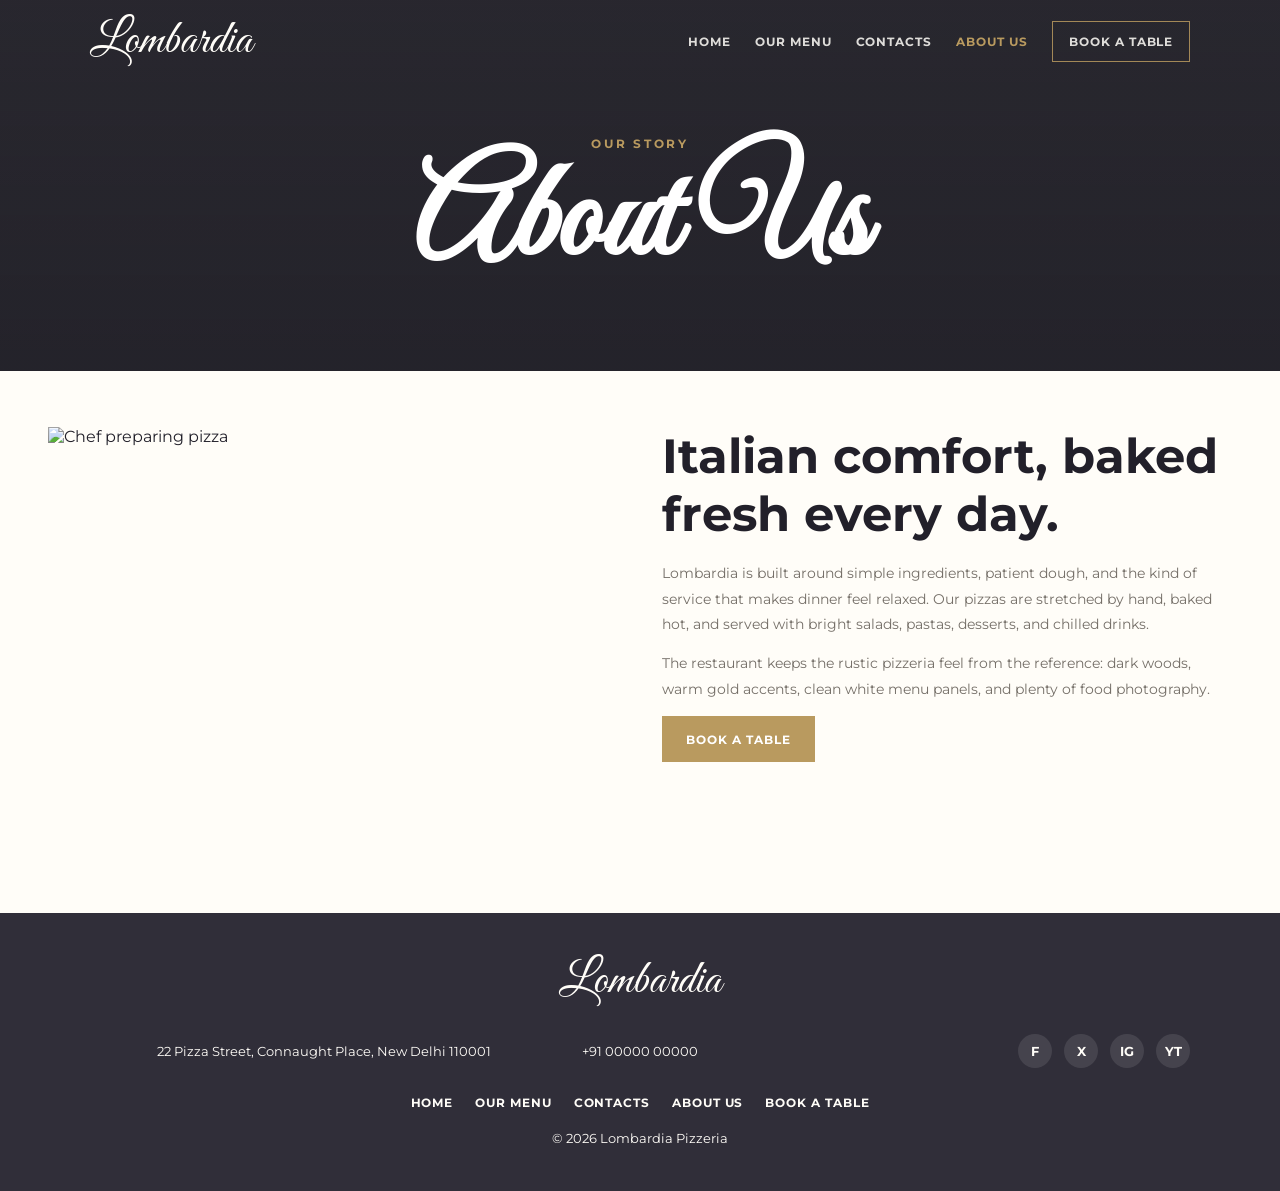
==== about.html @ e8581544 "first commit" ====
<!DOCTYPE html>
<html lang="en">
<head>
  <meta charset="UTF-8">
  <meta name="viewport" content="width=device-width, initial-scale=1.0">
  <title>Lombardia Pizzeria | About Us</title>
  <link rel="preconnect" href="https://fonts.googleapis.com">
  <link rel="preconnect" href="https://fonts.gstatic.com" crossorigin>
  <link href="https://fonts.googleapis.com/css2?family=Great+Vibes&family=Montserrat:wght@400;500;600;700&display=swap" rel="stylesheet">
  <link rel="stylesheet" href="styles.css">
</head>
<body>
  <header class="compact-header">
    <nav class="navbar">
      <a class="brand" href="index.html">Lombardia</a>
      <button class="nav-toggle" type="button" aria-label="Open navigation" aria-expanded="false"><span></span><span></span><span></span></button>
      <div class="nav-links"><a href="index.html">Home</a><a href="menu.html">Our Menu</a><a href="contact.html">Contacts</a><a class="active" href="about.html">About Us</a><a class="nav-cta" href="book-table.html">Book a Table</a></div>
    </nav>
    <div class="page-hero"><p class="eyebrow">Our Story</p><h1>About Us</h1></div>
  </header>

  <main>
    <section class="about-section">
      <img src="https://images.pexels.com/photos/5908226/pexels-photo-5908226.jpeg?auto=compress&cs=tinysrgb&w=900" alt="Chef preparing pizza">
      <div>
        <h2>Italian comfort, baked fresh every day.</h2>
        <p>Lombardia is built around simple ingredients, patient dough, and the kind of service that makes dinner feel relaxed. Our pizzas are stretched by hand, baked hot, and served with bright salads, pastas, desserts, and chilled drinks.</p>
        <p>The restaurant keeps the rustic pizzeria feel from the reference: dark woods, warm gold accents, clean white menu panels, and plenty of food photography.</p>
        <a class="btn btn-gold" href="book-table.html">Book a Table</a>
      </div>
    </section>
  </main>

  <footer class="site-footer">
    <a class="brand" href="index.html">Lombardia</a>
    <div class="footer-grid">
      <p>22 Pizza Street, Connaught Place, New Delhi 110001</p>
      <a href="tel:+919263413181">+91 00000 00000</a>
      <div class="socials"><a href="https://facebook.com" aria-label="Facebook">f</a><a href="https://twitter.com" aria-label="Twitter">x</a><a href="https://instagram.com" aria-label="Instagram">ig</a><a href="https://youtube.com" aria-label="YouTube">yt</a></div>
    </div>
    <div class="footer-links"><a href="index.html">Home</a><a href="menu.html">Our Menu</a><a href="contact.html">Contacts</a><a href="about.html">About Us</a><a href="book-table.html">Book a Table</a></div>
    <small>© 2026 Lombardia Pizzeria</small>
  </footer>
  <script src="script.js"></script>
</body>
</html>
---- styles.css ----
:root {
  --ink: #22202a;
  --paper: #f4efe8;
  --white: #fffdf8;
  --gold: #b99a5f;
  --gold-dark: #927643;
  --blue: #2467b2;
  --muted: #756f68;
}

* {
  box-sizing: border-box;
}

body {
  margin: 0;
  color: var(--ink);
  font-family: "Montserrat", Arial, sans-serif;
  background:
    linear-gradient(rgba(20, 18, 25, .78), rgba(20, 18, 25, .78)),
    url("https://images.pexels.com/photos/315755/pexels-photo-315755.jpeg?auto=compress&cs=tinysrgb&w=1600") center / cover fixed;
}

a {
  color: inherit;
  text-decoration: none;
}

img {
  display: block;
  max-width: 100%;
}

.site-header,
.compact-header {
  width: 100%;
  background: #201f28;
}

.navbar {
  display: flex;
  align-items: center;
  justify-content: space-between;
  min-height: 82px;
  padding: 0 7%;
  color: var(--white);
  position: relative;
  z-index: 5;
}

.brand {
  font-family: "Great Vibes", cursive;
  font-size: clamp(2rem, 4vw, 3rem);
  line-height: 1;
}

.nav-links {
  display: flex;
  align-items: center;
  gap: 24px;
  font-size: .75rem;
  font-weight: 700;
  letter-spacing: .08em;
  text-transform: uppercase;
}

.nav-links a {
  opacity: .85;
}

.nav-links a:hover,
.nav-links .active {
  color: var(--gold);
  opacity: 1;
}

.nav-cta {
  border: 1px solid var(--gold);
  padding: 12px 16px;
}

.nav-toggle {
  display: none;
  width: 42px;
  height: 42px;
  border: 1px solid rgba(255,255,255,.25);
  background: transparent;
}

.nav-toggle span {
  display: block;
  height: 2px;
  width: 20px;
  margin: 5px auto;
  background: var(--white);
}

.hero {
  min-height: 575px;
  display: grid;
  place-items: center;
  text-align: center;
  color: var(--white);
  padding: 80px 24px 160px;
  background:
    linear-gradient(rgba(15,14,20,.28), rgba(15,14,20,.58)),
    url("https://images.pexels.com/photos/1566837/pexels-photo-1566837.jpeg?auto=compress&cs=tinysrgb&w=1600") center / cover;
}

.hero-copy {
  max-width: 760px;
}

.eyebrow {
  margin: 0 0 12px;
  color: var(--gold);
  font-size: .78rem;
  font-weight: 700;
  letter-spacing: .22em;
  text-transform: uppercase;
}

h1 {
  margin: 0;
  font-family: "Great Vibes", cursive;
  font-size: clamp(4rem, 11vw, 8.5rem);
  line-height: .9;
}

h2 {
  margin: 0 0 18px;
  font-size: clamp(1.8rem, 4vw, 3rem);
}

h3 {
  margin: 0;
  font-size: .95rem;
  text-transform: uppercase;
}

.hero p:not(.eyebrow) {
  max-width: 620px;
  margin: 18px auto 0;
  line-height: 1.8;
}

.hero-actions,
.center-action {
  display: flex;
  gap: 14px;
  justify-content: center;
  flex-wrap: wrap;
  margin-top: 28px;
}

.btn,
.mini-btn {
  display: inline-flex;
  align-items: center;
  justify-content: center;
  border: 0;
  cursor: pointer;
  font-weight: 700;
  text-transform: uppercase;
}

.btn {
  min-height: 46px;
  padding: 0 24px;
  font-size: .78rem;
  letter-spacing: .08em;
}

.btn-gold,
.mini-btn.gold {
  color: #fff;
  background: var(--gold);
}

.btn-gold:hover,
.mini-btn.gold:hover {
  background: var(--gold-dark);
}

.btn-outline {
  color: #fff;
  border: 1px solid rgba(255,255,255,.65);
}

.btn-blue,
.mini-btn.blue {
  color: #fff;
  background: var(--blue);
}

.feature-panel,
.mosaic-menu,
.form-layout,
.about-section,
.menu-section {
  width: 100%;
  margin: 0;
  background: var(--white);
}

.overlap {
  margin-top: -90px;
  position: relative;
  z-index: 2;
  padding: 38px 48px 46px;
}

.section-title {
  text-align: center;
  margin-bottom: 28px;
}

.section-title span {
  display: block;
  font-family: "Great Vibes", cursive;
  color: var(--gold-dark);
  font-size: 2.2rem;
}

.section-title.light {
  color: #fff;
  text-shadow: 0 2px 22px rgba(0,0,0,.55);
}

.section-title.light span {
  color: #fff;
}

.popular-grid,
.menu-grid {
  display: grid;
  grid-template-columns: repeat(5, 1fr);
  gap: 22px;
}

.popular-grid.three {
  grid-template-columns: repeat(3, 1fr);
}

.dish-card,
.menu-card {
  text-align: center;
}

.dish-card img {
  width: 135px;
  height: 135px;
  margin: 0 auto 16px;
  object-fit: cover;
  border-radius: 50%;
  border: 5px solid #f1e5d4;
}

.dish-card p,
.menu-card p,
.about-section p,
.delivery-strip p,
.contact-info p,
.booking-note p {
  color: var(--muted);
  font-size: .9rem;
  line-height: 1.75;
}

.dish-card strong,
.menu-card strong {
  display: block;
  margin: 10px 0 14px;
  color: var(--gold-dark);
}

.mini-btn {
  min-height: 30px;
  min-width: 96px;
  padding: 0 12px;
  font-size: .67rem;
}

.photo-band {
  width: 100%;
  min-height: 255px;
  margin: 0;
  display: grid;
  place-items: center;
  padding: 72px 20px;
  background-position: center;
  background-size: cover;
}

.starters-band {
  background-image: linear-gradient(rgba(24,22,30,.35), rgba(24,22,30,.55)), url("https://images.pexels.com/photos/1640774/pexels-photo-1640774.jpeg?auto=compress&cs=tinysrgb&w=1600");
}

.drinks-band {
  background-image: linear-gradient(rgba(24,22,30,.38), rgba(24,22,30,.58)), url("https://images.pexels.com/photos/1283219/pexels-photo-1283219.jpeg?auto=compress&cs=tinysrgb&w=1600");
}

.mosaic-menu {
  display: grid;
  grid-template-columns: 1fr 1fr;
}

.mosaic-menu article {
  display: grid;
  grid-template-columns: 1fr 1fr;
}

.mosaic-menu div {
  min-height: 230px;
  padding: 32px;
  display: flex;
  flex-direction: column;
  align-items: flex-start;
  justify-content: center;
}

.mosaic-menu img {
  width: 100%;
  height: 100%;
  min-height: 230px;
  object-fit: cover;
}

.drinks-panel {
  padding: 48px;
}

.delivery-strip {
  width: 100%;
  margin: 0;
  min-height: 300px;
  padding: 48px 7%;
  display: grid;
  grid-template-columns: 260px minmax(0, 560px);
  justify-content: center;
  align-items: center;
  gap: 38px;
  color: #fff;
  background: #24232d;
}

.delivery-strip img {
  width: 260px;
  height: 180px;
  object-fit: cover;
  transform: rotate(-4deg);
  box-shadow: 0 18px 35px rgba(0,0,0,.35);
}

.site-footer {
  width: 100%;
  margin: 0;
  padding: 44px 7%;
  text-align: center;
  color: var(--white);
  background: #302e39;
}

.footer-grid {
  display: grid;
  grid-template-columns: 1fr auto 1fr;
  align-items: center;
  gap: 24px;
  margin: 24px 0;
  font-size: .82rem;
}

.footer-links {
  display: flex;
  justify-content: center;
  flex-wrap: wrap;
  gap: 14px 22px;
  margin-bottom: 18px;
  font-size: .72rem;
  font-weight: 700;
  letter-spacing: .08em;
  text-transform: uppercase;
}

.footer-links a:hover {
  color: var(--gold);
}

.socials {
  display: flex;
  justify-content: flex-end;
  gap: 12px;
}

.socials a {
  width: 34px;
  height: 34px;
  display: grid;
  place-items: center;
  border-radius: 50%;
  background: rgba(255,255,255,.1);
  text-transform: uppercase;
  font-weight: 700;
}

.compact-header {
  background:
    linear-gradient(rgba(28,27,35,.72), rgba(28,27,35,.82)),
    url("https://images.pexels.com/photos/5907901/pexels-photo-5907901.jpeg?auto=compress&cs=tinysrgb&w=1600") center / cover;
}

.page-hero {
  min-height: 285px;
  display: grid;
  place-items: center;
  align-content: center;
  text-align: center;
  color: #fff;
  padding: 54px 20px 86px;
}

.menu-page {
  width: 100%;
  margin: 0;
  background: var(--paper);
  padding: 52px 0;
}

.menu-section {
  padding: 38px 48px;
  margin-bottom: 34px;
}

.menu-grid {
  grid-template-columns: repeat(4, 1fr);
}

.menu-card {
  background: #fbfaf7;
  padding: 12px 12px 18px;
  box-shadow: 0 10px 25px rgba(39,31,20,.08);
}

.menu-card img {
  width: 100%;
  aspect-ratio: 1 / .72;
  object-fit: cover;
  margin-bottom: 16px;
}

.form-page {
  width: 100%;
  margin: 0;
  padding: 56px 0;
  background: var(--paper);
}

.form-layout {
  display: grid;
  grid-template-columns: .8fr 1.2fr;
  gap: 44px;
  padding: 48px;
}

.form-layout.reverse {
  grid-template-columns: 1.05fr .95fr;
}

.paper-form {
  display: grid;
  gap: 16px;
}

.paper-form label {
  display: grid;
  gap: 8px;
  font-size: .78rem;
  font-weight: 700;
  text-transform: uppercase;
}

.paper-form input,
.paper-form textarea {
  width: 100%;
  border: 1px solid #ded7cd;
  background: #f7f3ed;
  min-height: 44px;
  padding: 12px;
  font: inherit;
}

.paper-form textarea {
  resize: vertical;
}

.contact-info,
.booking-note {
  align-self: center;
}

.booking-note img {
  width: 100%;
  max-height: 360px;
  object-fit: cover;
  margin-top: 24px;
}

.about-section {
  display: grid;
  grid-template-columns: 1fr 1fr;
  gap: 44px;
  padding: 56px 48px;
}

.about-section img {
  width: 100%;
  height: 100%;
  min-height: 430px;
  object-fit: cover;
}

@media (max-width: 920px) {
  .nav-toggle {
    display: block;
  }

  .nav-links {
    display: none;
    position: absolute;
    left: 7%;
    right: 7%;
    top: 70px;
    padding: 18px;
    background: #262531;
    flex-direction: column;
    align-items: stretch;
  }

  .nav-links.open {
    display: flex;
  }

  .popular-grid,
  .popular-grid.three,
  .menu-grid,
  .mosaic-menu,
  .delivery-strip,
  .form-layout,
  .form-layout.reverse,
  .about-section,
  .footer-grid {
    grid-template-columns: 1fr;
  }

  .popular-grid,
  .menu-grid {
    max-width: 520px;
    margin: 0 auto;
  }

  .footer-grid,
  .socials {
    justify-items: center;
    justify-content: center;
  }
}

@media (max-width: 620px) {
  .navbar,
  .overlap,
  .drinks-panel,
  .menu-section,
  .form-layout,
  .about-section {
    padding-left: 22px;
    padding-right: 22px;
  }

  .hero {
    min-height: 520px;
  }

  .mosaic-menu article {
    grid-template-columns: 1fr;
  }

  .delivery-strip {
    padding: 40px 22px;
  }

  .delivery-strip img {
    width: 100%;
  }
}
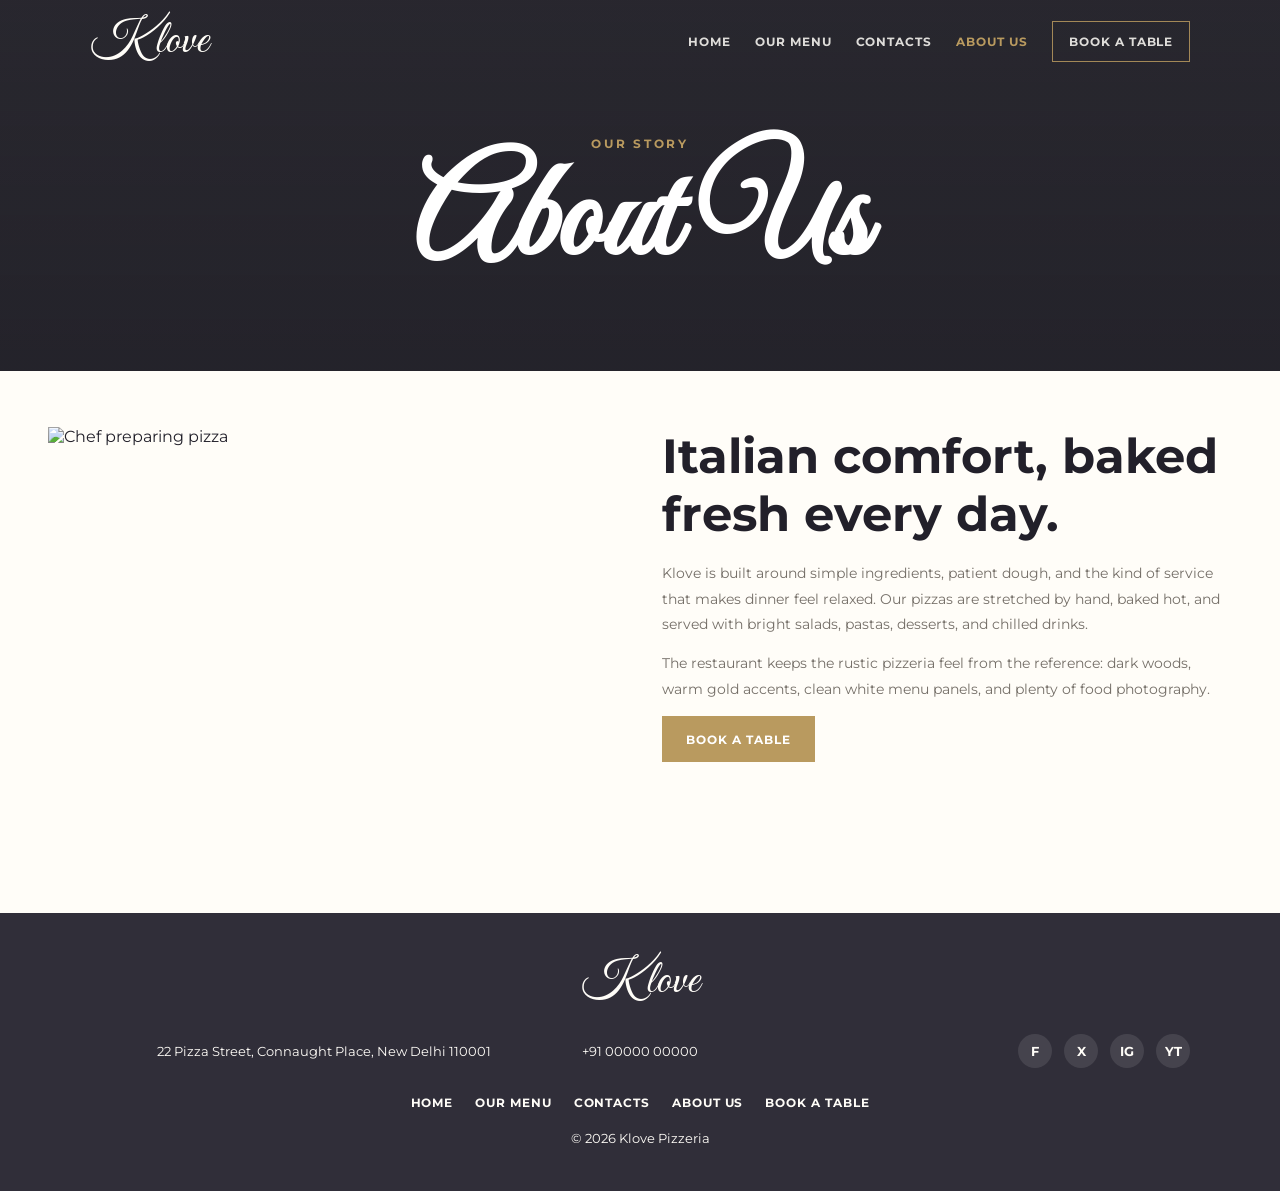
==== commit c87f6799: "Updated project files" ====
--- a/about.html
+++ b/about.html
@@ -3,7 +3,7 @@
 <head>
   <meta charset="UTF-8">
   <meta name="viewport" content="width=device-width, initial-scale=1.0">
-  <title>Lombardia Pizzeria | About Us</title>
+  <title>Klove Pizzeria | About Us</title>
   <link rel="preconnect" href="https://fonts.googleapis.com">
   <link rel="preconnect" href="https://fonts.gstatic.com" crossorigin>
   <link href="https://fonts.googleapis.com/css2?family=Great+Vibes&family=Montserrat:wght@400;500;600;700&display=swap" rel="stylesheet">
@@ -12,7 +12,7 @@
 <body>
   <header class="compact-header">
     <nav class="navbar">
-      <a class="brand" href="index.html">Lombardia</a>
+      <a class="brand" href="index.html">Klove</a>
       <button class="nav-toggle" type="button" aria-label="Open navigation" aria-expanded="false"><span></span><span></span><span></span></button>
       <div class="nav-links"><a href="index.html">Home</a><a href="menu.html">Our Menu</a><a href="contact.html">Contacts</a><a class="active" href="about.html">About Us</a><a class="nav-cta" href="book-table.html">Book a Table</a></div>
     </nav>
@@ -24,7 +24,7 @@
       <img src="https://images.pexels.com/photos/5908226/pexels-photo-5908226.jpeg?auto=compress&cs=tinysrgb&w=900" alt="Chef preparing pizza">
       <div>
         <h2>Italian comfort, baked fresh every day.</h2>
-        <p>Lombardia is built around simple ingredients, patient dough, and the kind of service that makes dinner feel relaxed. Our pizzas are stretched by hand, baked hot, and served with bright salads, pastas, desserts, and chilled drinks.</p>
+        <p>Klove is built around simple ingredients, patient dough, and the kind of service that makes dinner feel relaxed. Our pizzas are stretched by hand, baked hot, and served with bright salads, pastas, desserts, and chilled drinks.</p>
         <p>The restaurant keeps the rustic pizzeria feel from the reference: dark woods, warm gold accents, clean white menu panels, and plenty of food photography.</p>
         <a class="btn btn-gold" href="book-table.html">Book a Table</a>
       </div>
@@ -32,14 +32,14 @@
   </main>
 
   <footer class="site-footer">
-    <a class="brand" href="index.html">Lombardia</a>
+    <a class="brand" href="index.html">Klove</a>
     <div class="footer-grid">
       <p>22 Pizza Street, Connaught Place, New Delhi 110001</p>
       <a href="tel:+919263413181">+91 00000 00000</a>
       <div class="socials"><a href="https://facebook.com" aria-label="Facebook">f</a><a href="https://twitter.com" aria-label="Twitter">x</a><a href="https://instagram.com" aria-label="Instagram">ig</a><a href="https://youtube.com" aria-label="YouTube">yt</a></div>
     </div>
     <div class="footer-links"><a href="index.html">Home</a><a href="menu.html">Our Menu</a><a href="contact.html">Contacts</a><a href="about.html">About Us</a><a href="book-table.html">Book a Table</a></div>
-    <small>© 2026 Lombardia Pizzeria</small>
+    <small>© 2026 Klove Pizzeria</small>
   </footer>
   <script src="script.js"></script>
 </body>
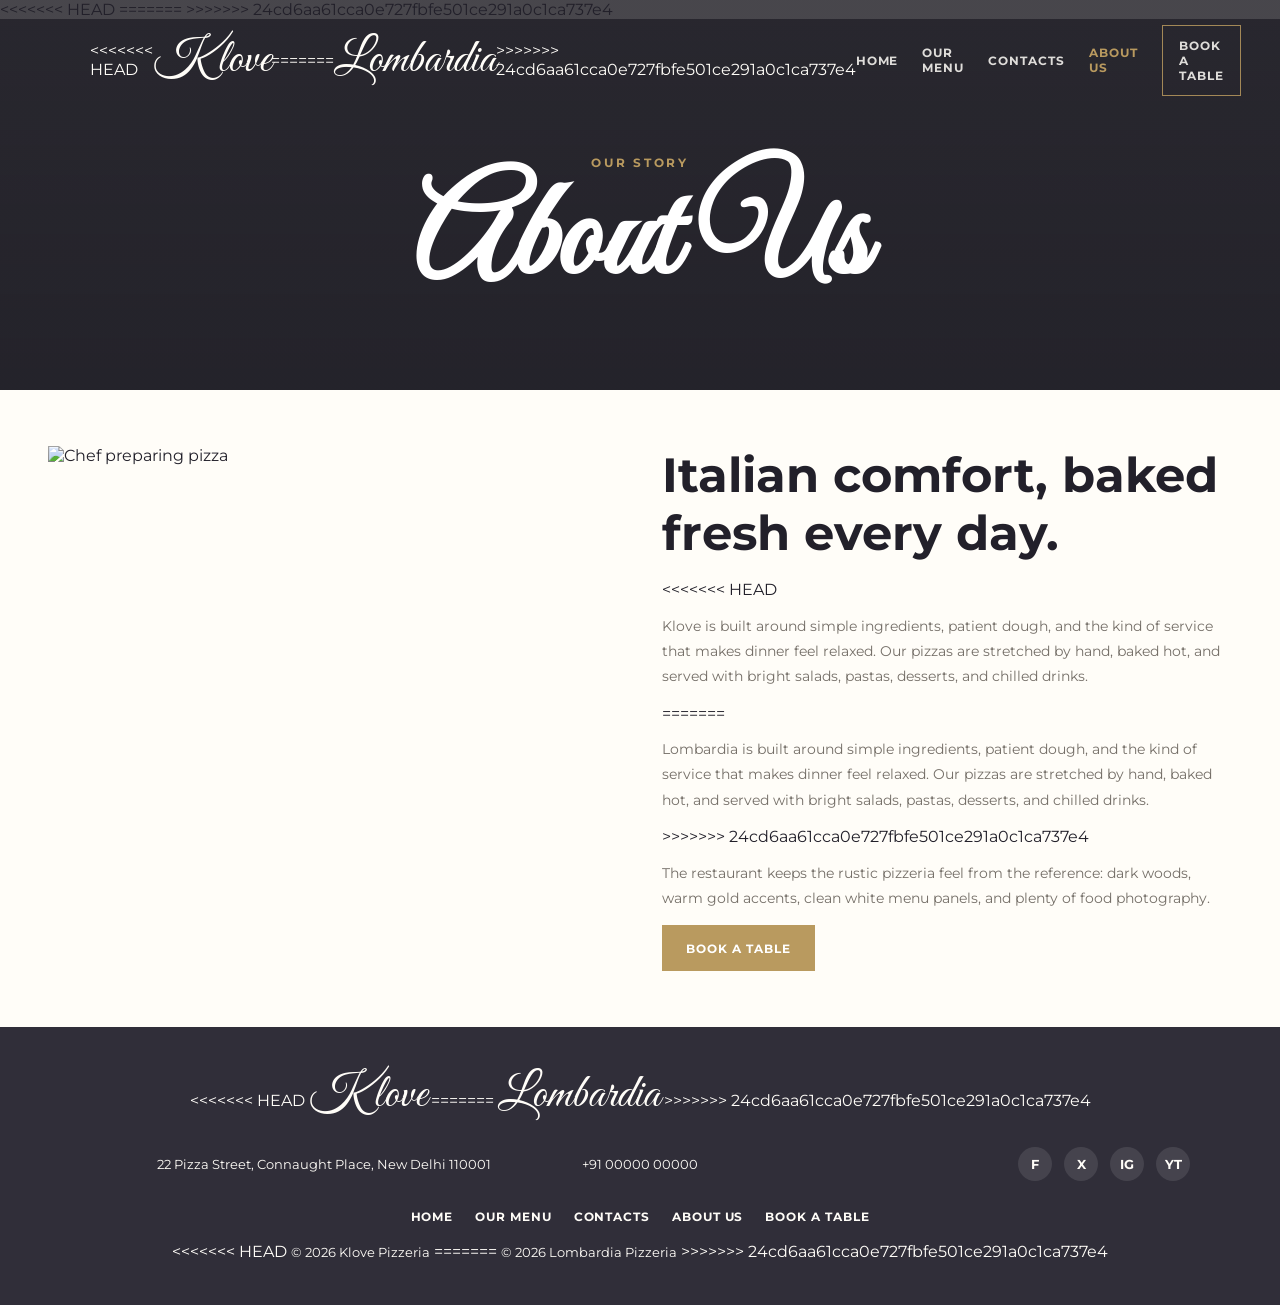
==== commit ab616499: "Updated website" ====
--- a/about.html
+++ b/about.html
@@ -3,7 +3,11 @@
 <head>
   <meta charset="UTF-8">
   <meta name="viewport" content="width=device-width, initial-scale=1.0">
+<<<<<<< HEAD
   <title>Klove Pizzeria | About Us</title>
+=======
+  <title>Lombardia Pizzeria | About Us</title>
+>>>>>>> 24cd6aa61cca0e727fbfe501ce291a0c1ca737e4
   <link rel="preconnect" href="https://fonts.googleapis.com">
   <link rel="preconnect" href="https://fonts.gstatic.com" crossorigin>
   <link href="https://fonts.googleapis.com/css2?family=Great+Vibes&family=Montserrat:wght@400;500;600;700&display=swap" rel="stylesheet">
@@ -12,7 +16,11 @@
 <body>
   <header class="compact-header">
     <nav class="navbar">
+<<<<<<< HEAD
       <a class="brand" href="index.html">Klove</a>
+=======
+      <a class="brand" href="index.html">Lombardia</a>
+>>>>>>> 24cd6aa61cca0e727fbfe501ce291a0c1ca737e4
       <button class="nav-toggle" type="button" aria-label="Open navigation" aria-expanded="false"><span></span><span></span><span></span></button>
       <div class="nav-links"><a href="index.html">Home</a><a href="menu.html">Our Menu</a><a href="contact.html">Contacts</a><a class="active" href="about.html">About Us</a><a class="nav-cta" href="book-table.html">Book a Table</a></div>
     </nav>
@@ -24,7 +32,11 @@
       <img src="https://images.pexels.com/photos/5908226/pexels-photo-5908226.jpeg?auto=compress&cs=tinysrgb&w=900" alt="Chef preparing pizza">
       <div>
         <h2>Italian comfort, baked fresh every day.</h2>
+<<<<<<< HEAD
         <p>Klove is built around simple ingredients, patient dough, and the kind of service that makes dinner feel relaxed. Our pizzas are stretched by hand, baked hot, and served with bright salads, pastas, desserts, and chilled drinks.</p>
+=======
+        <p>Lombardia is built around simple ingredients, patient dough, and the kind of service that makes dinner feel relaxed. Our pizzas are stretched by hand, baked hot, and served with bright salads, pastas, desserts, and chilled drinks.</p>
+>>>>>>> 24cd6aa61cca0e727fbfe501ce291a0c1ca737e4
         <p>The restaurant keeps the rustic pizzeria feel from the reference: dark woods, warm gold accents, clean white menu panels, and plenty of food photography.</p>
         <a class="btn btn-gold" href="book-table.html">Book a Table</a>
       </div>
@@ -32,14 +44,22 @@
   </main>
 
   <footer class="site-footer">
+<<<<<<< HEAD
     <a class="brand" href="index.html">Klove</a>
+=======
+    <a class="brand" href="index.html">Lombardia</a>
+>>>>>>> 24cd6aa61cca0e727fbfe501ce291a0c1ca737e4
     <div class="footer-grid">
       <p>22 Pizza Street, Connaught Place, New Delhi 110001</p>
       <a href="tel:+919263413181">+91 00000 00000</a>
       <div class="socials"><a href="https://facebook.com" aria-label="Facebook">f</a><a href="https://twitter.com" aria-label="Twitter">x</a><a href="https://instagram.com" aria-label="Instagram">ig</a><a href="https://youtube.com" aria-label="YouTube">yt</a></div>
     </div>
     <div class="footer-links"><a href="index.html">Home</a><a href="menu.html">Our Menu</a><a href="contact.html">Contacts</a><a href="about.html">About Us</a><a href="book-table.html">Book a Table</a></div>
+<<<<<<< HEAD
     <small>© 2026 Klove Pizzeria</small>
+=======
+    <small>© 2026 Lombardia Pizzeria</small>
+>>>>>>> 24cd6aa61cca0e727fbfe501ce291a0c1ca737e4
   </footer>
   <script src="script.js"></script>
 </body>
